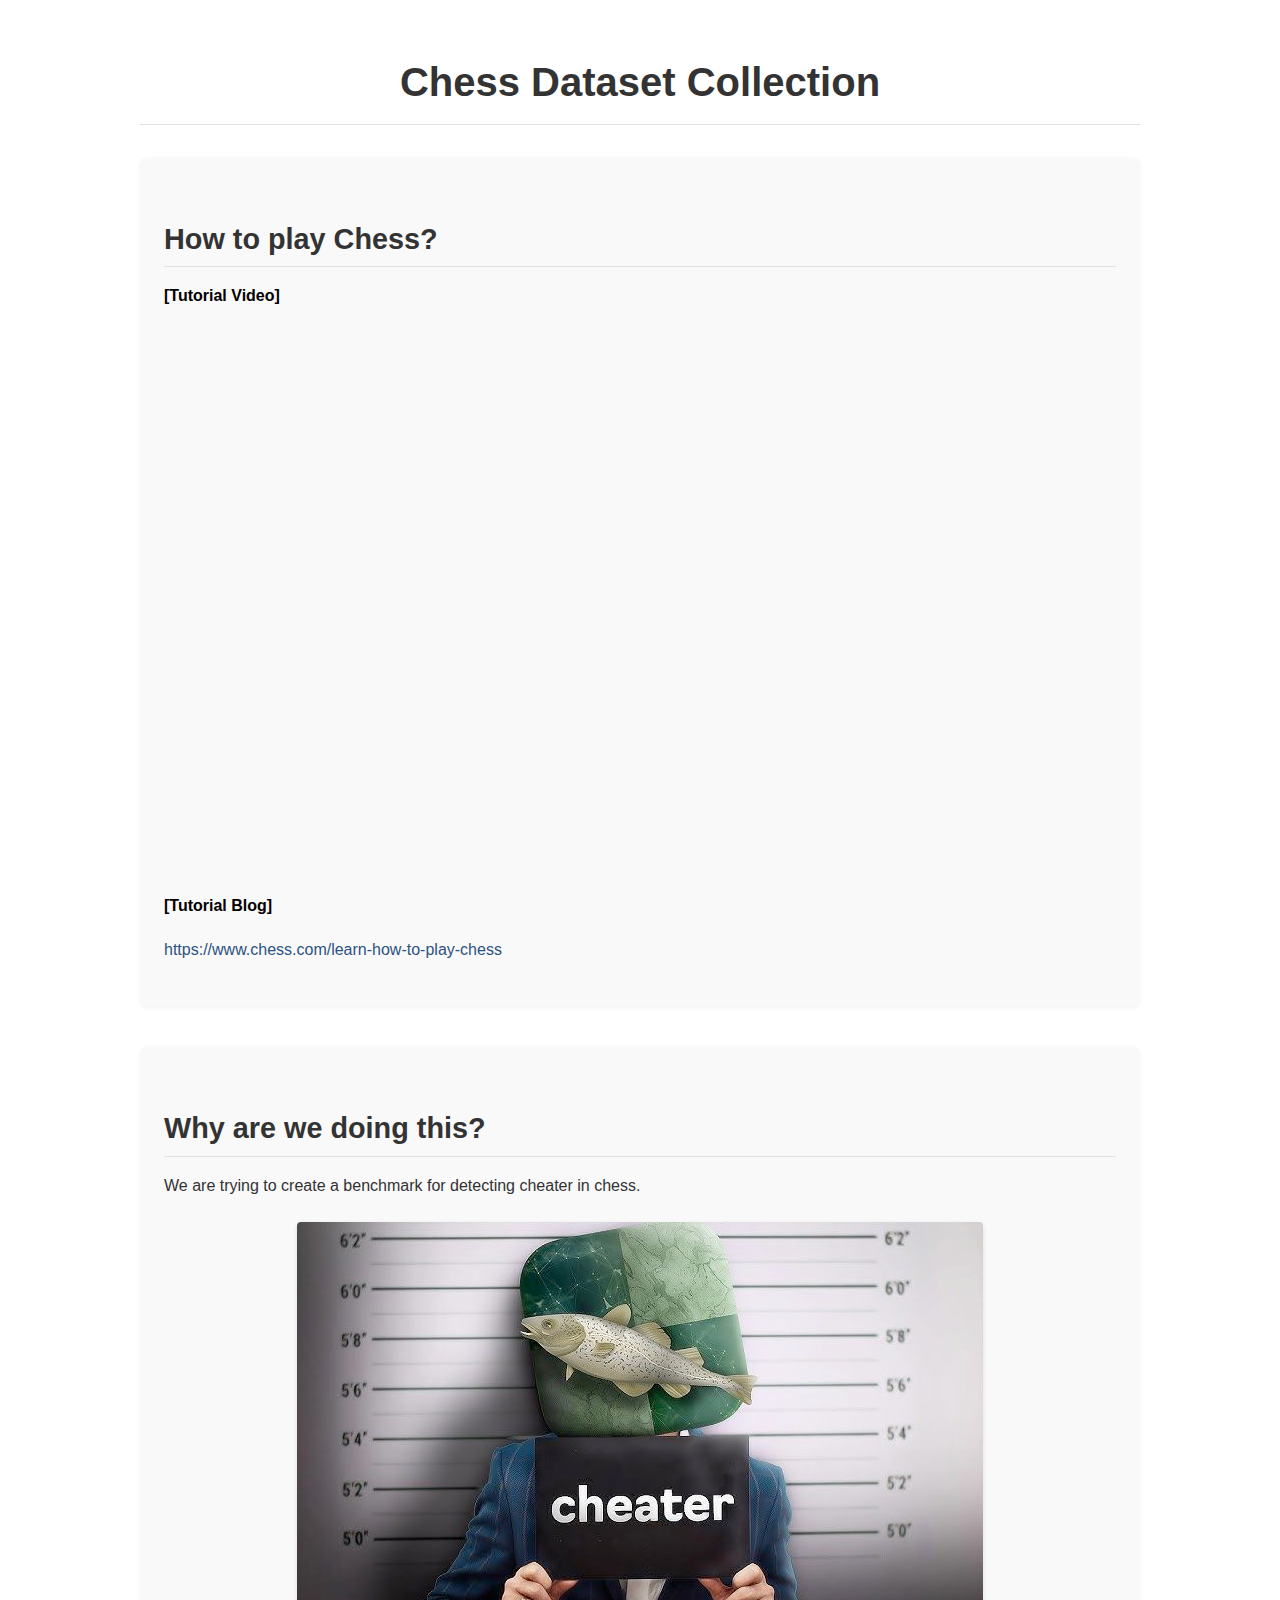
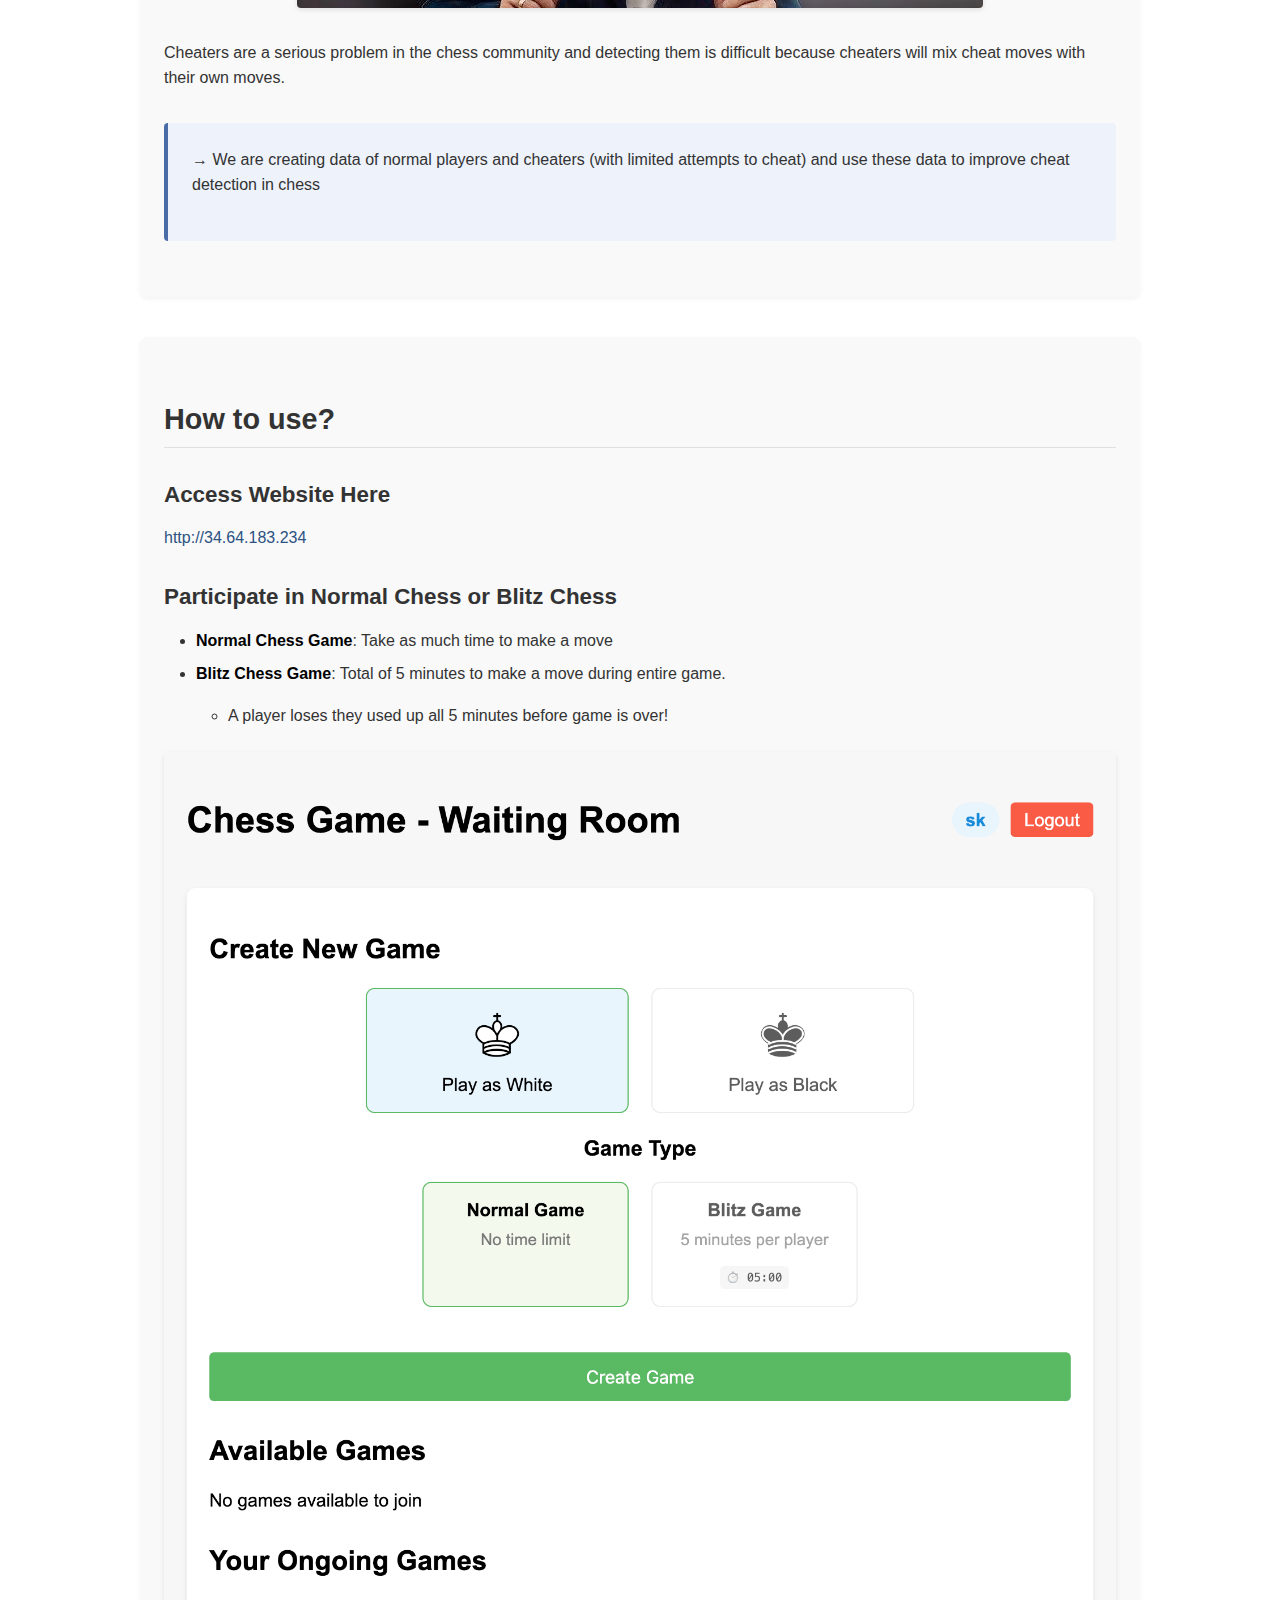
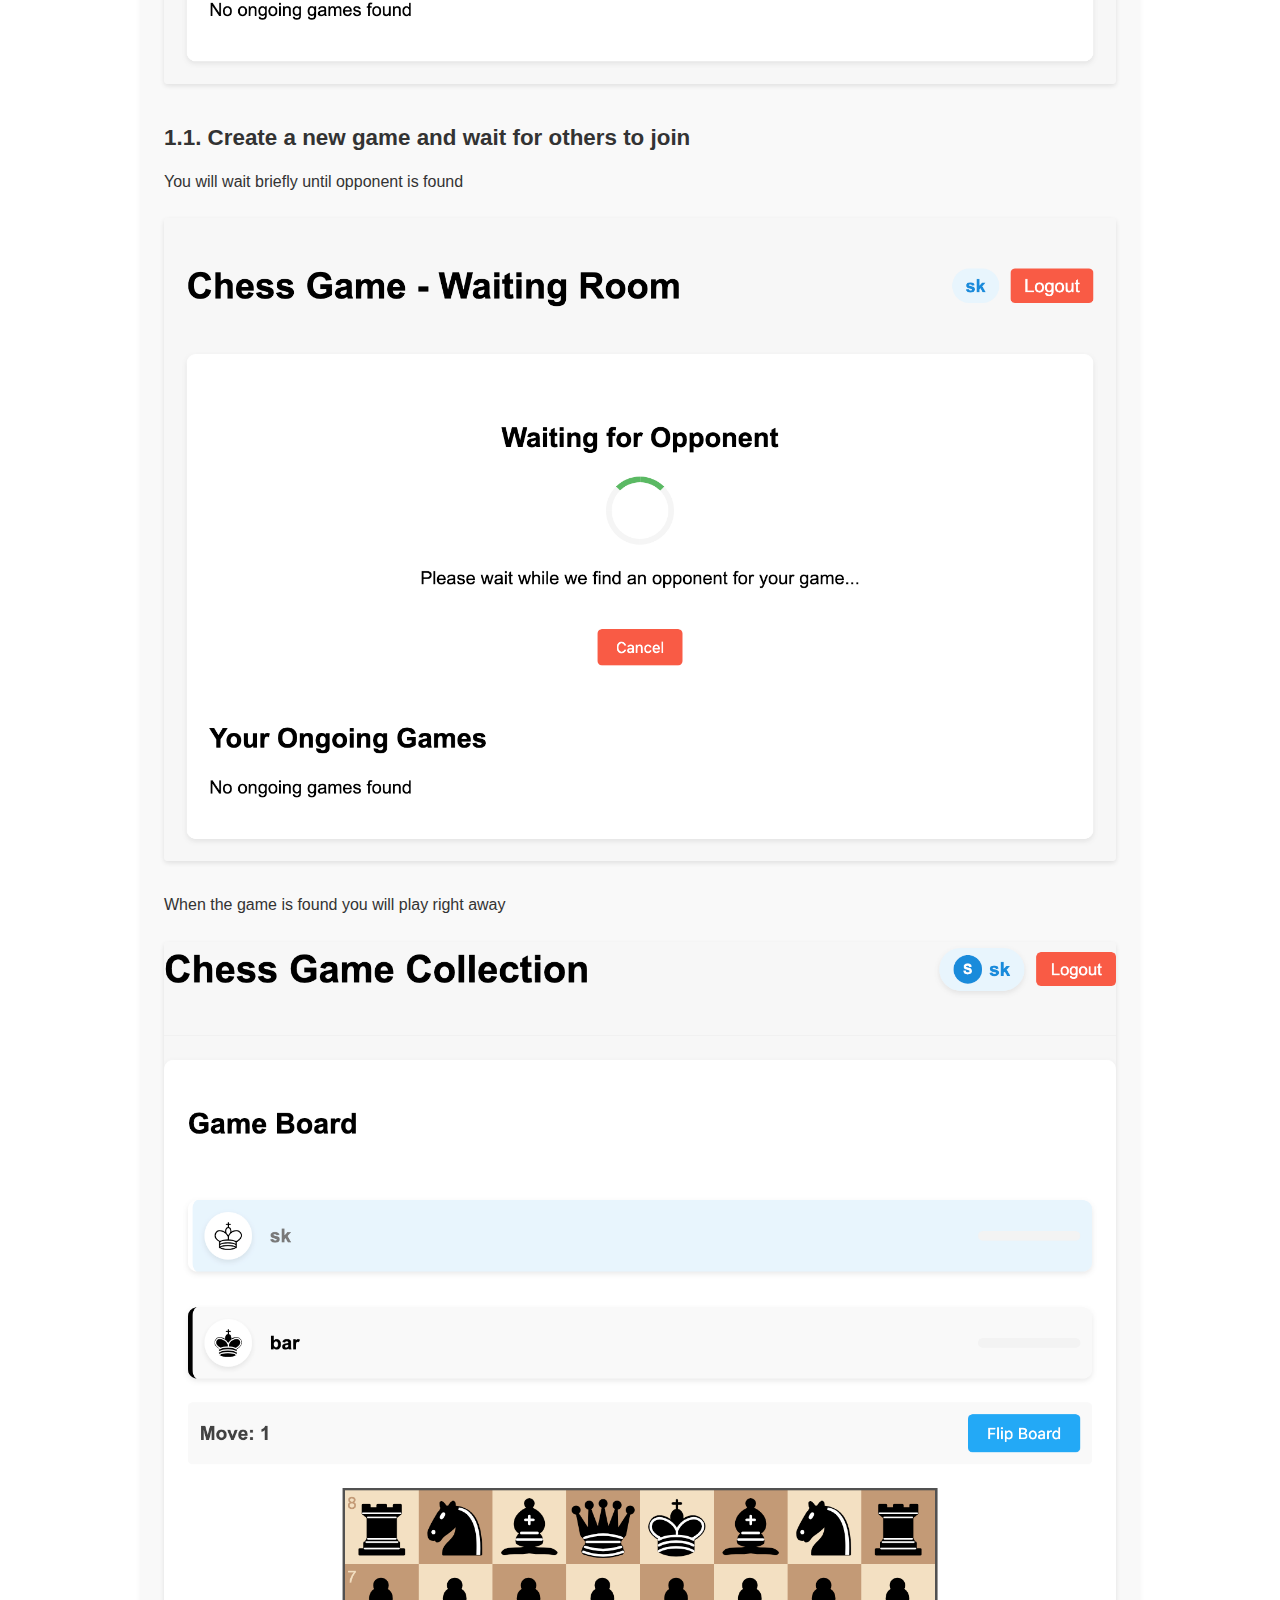
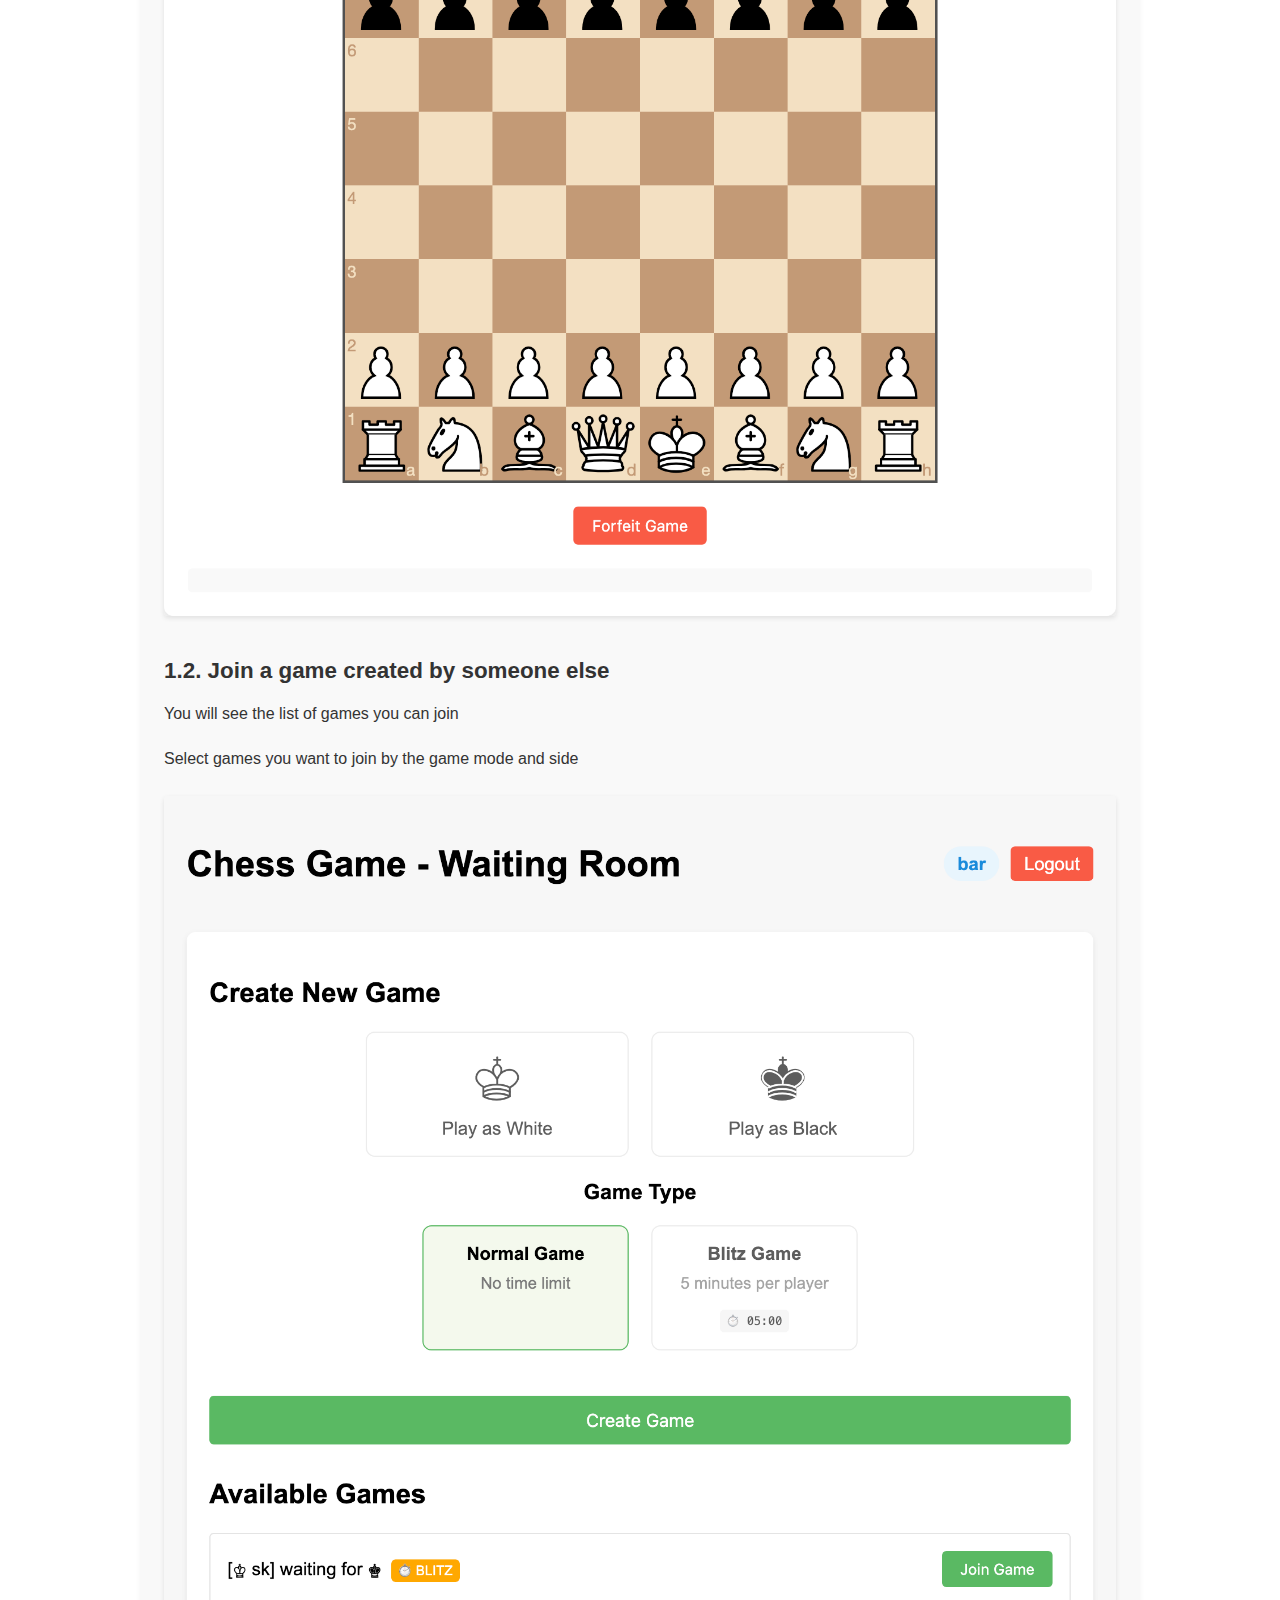
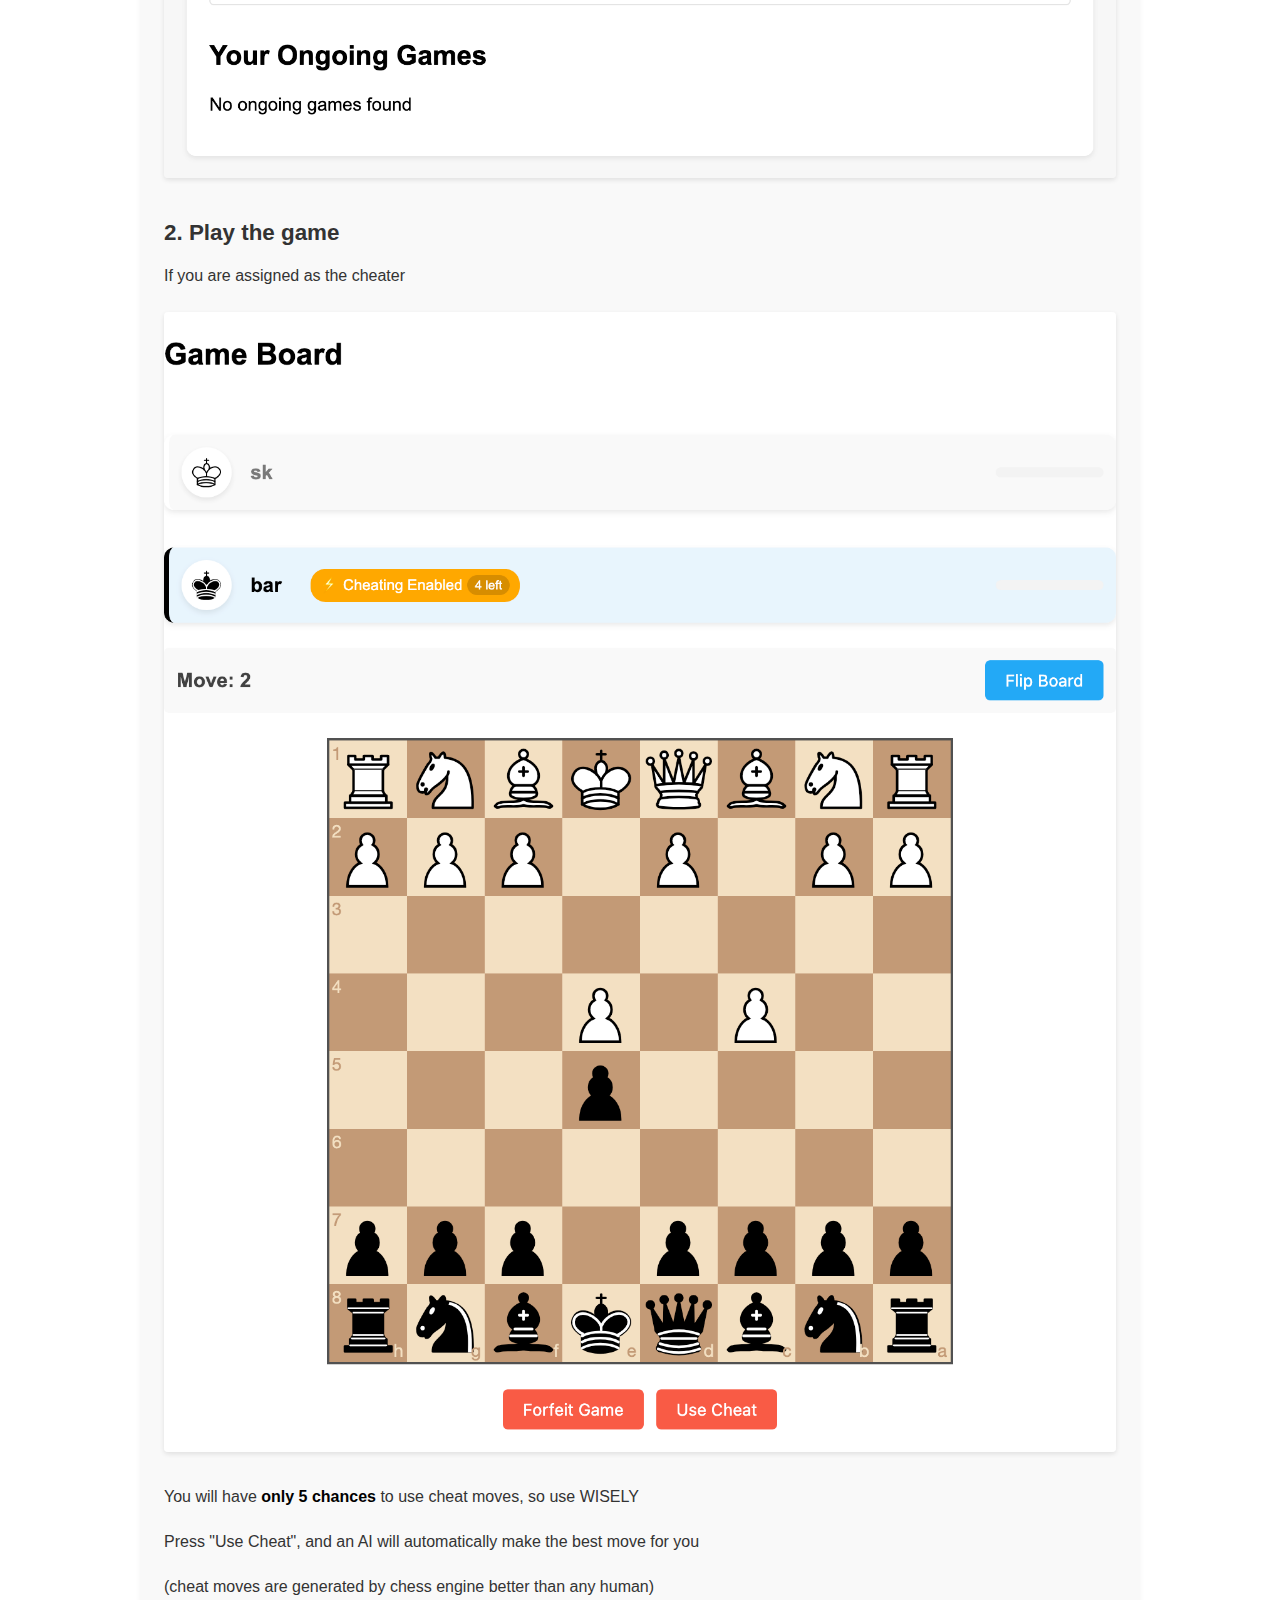
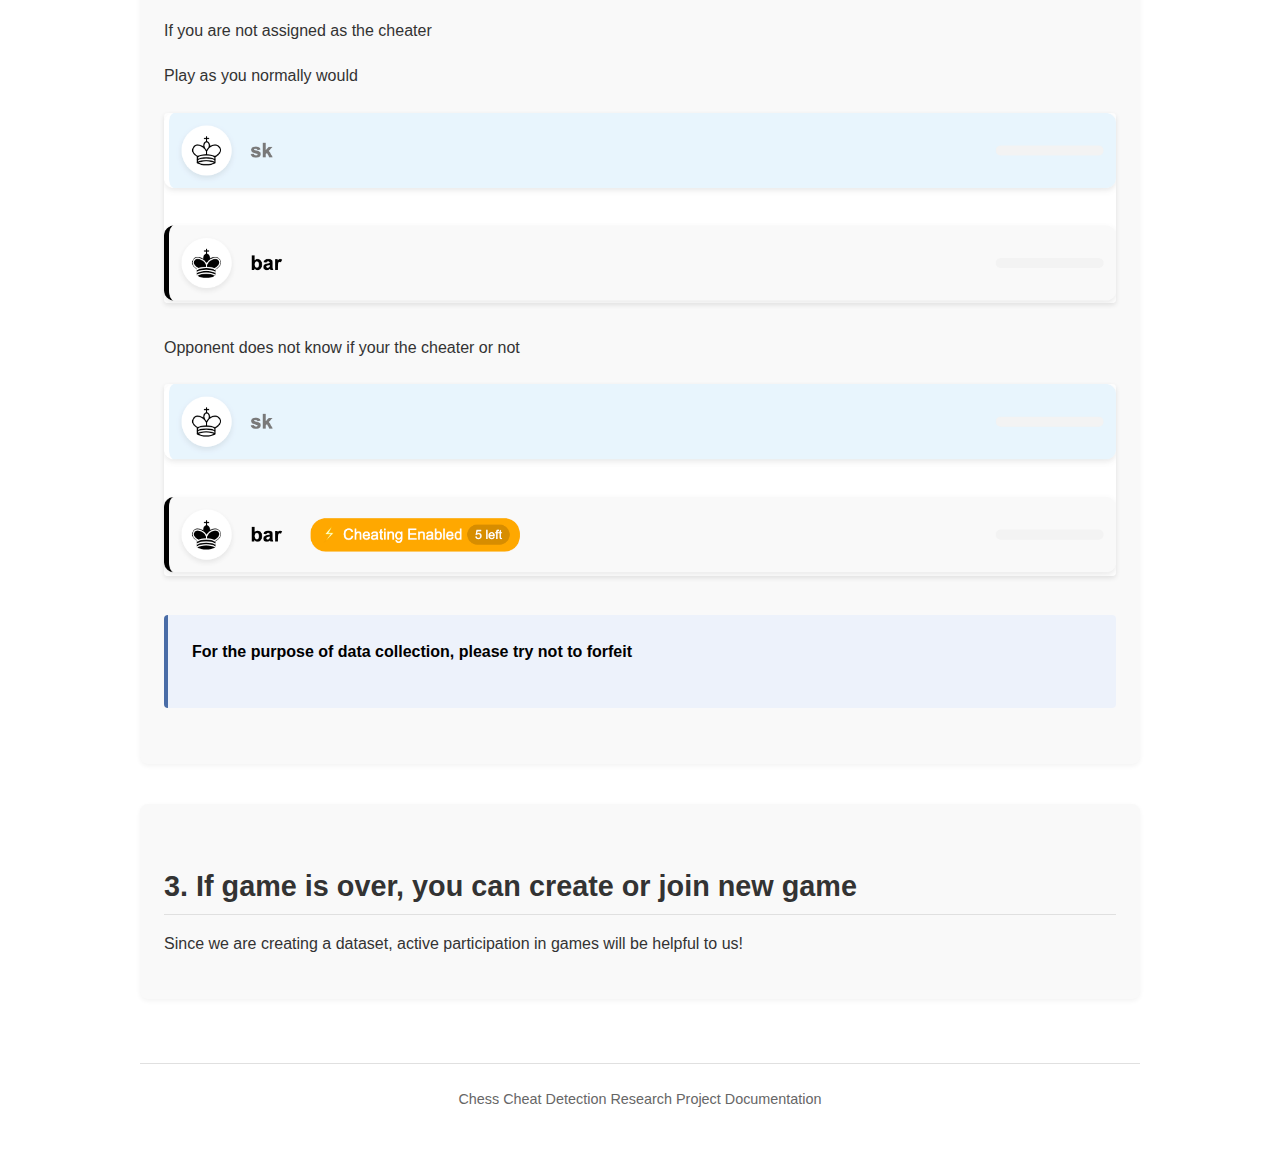
==== chess-data-collection-guide/chess.html @ 436e3cf7 "add chess guide" ====
<!DOCTYPE html>
<html lang="en">

<head>
	<meta charset="UTF-8">
	<meta name="viewport" content="width=device-width, initial-scale=1.0">
	<title>Chess Dataset Collection Documentation</title>
	<style>
		/* Base styles */
		:root {
			--primary-color: #4a6da7;
			--text-color: #333;
			--bg-color: #ffffff;
			--border-color: #e0e0e0;
			--section-bg: #f9f9f9;
			--link-color: #2c5282;
		}
		
		* {
			box-sizing: border-box;
			margin: 0;
			padding: 0;
		}
		
		body {
			font-family: 'Segoe UI', -apple-system, BlinkMacSystemFont, Arial, sans-serif;
			line-height: 1.6;
			color: var(--text-color);
			background-color: var(--bg-color);
			padding: 0;
			max-width: 100%;
		}
		
		.container {
			width: 90%;
			max-width: 1000px;
			margin: 0 auto;
			padding: 2rem 0;
		}
		
		/* Typography */
		h1, h2, h3, h4 {
			margin-top: 1.5rem;
			margin-bottom: 1rem;
			color: #333;
			font-weight: 600;
			line-height: 1.3;
		}
		
		h1 {
			font-size: 2.5rem;
			text-align: center;
			padding-bottom: 1rem;
			border-bottom: 1px solid var(--border-color);
			margin-bottom: 2rem;
		}
		
		h2 {
			font-size: 1.8rem;
			margin-top: 2.5rem;
			padding-bottom: 0.5rem;
			border-bottom: 1px solid var(--border-color);
		}
		
		h3 {
			font-size: 1.4rem;
			margin-top: 2rem;
		}
		
		p {
			margin-bottom: 1.2rem;
		}
		
		a {
			color: var(--link-color);
			text-decoration: none;
		}
		
		a:hover {
			text-decoration: underline;
		}
		
		/* Lists */
		ul, ol {
			margin: 1rem 0 1.5rem 2rem;
		}
		
		li {
			margin-bottom: 0.5rem;
		}
		
		/* Images */
		figure {
			margin: 1.5rem 0;
			text-align: center;
		}
		
		img {
			max-width: 100%;
			height: auto;
			border-radius: 4px;
			box-shadow: 0 2px 5px rgba(0,0,0,0.1);
		}
		
		/* Sections */
		.section {
			margin-bottom: 2.5rem;
			padding: 1.5rem;
			background-color: var(--section-bg);
			border-radius: 8px;
			box-shadow: 0 2px 5px rgba(0,0,0,0.05);
		}
		
		/* Responsive iframe */
		.video-container {
			position: relative;
			overflow: hidden;
			width: 100%;
			margin: 1.5rem 0;
			padding-top: 56.25%; /* 16:9 Aspect Ratio */
		}
		
		.video-container iframe {
			position: absolute;
			top: 0;
			left: 0;
			bottom: 0;
			right: 0;
			width: 100%;
			height: 100%;
			border: none;
			border-radius: 8px;
		}
		
		/* Call to action */
		.cta {
			background-color: #edf2fb;
			padding: 1.5rem;
			margin: 2rem 0;
			border-left: 4px solid var(--primary-color);
			border-radius: 4px;
		}
		
		/* Emphasis */
		strong {
			color: #000;
			font-weight: 600;
		}
		
		/* Footer */
		footer {
			margin-top: 4rem;
			padding-top: 1.5rem;
			text-align: center;
			border-top: 1px solid var(--border-color);
			font-size: 0.9rem;
			color: #666;
		}
	</style>
</head>

<body>
	<div class="container">
		<header>
			<h1>Chess Dataset Collection</h1>
		</header>
		
		<main>
			<section class="section" id="how-to-play">
				<h2>How to play Chess?</h2>
				<p><strong>[Tutorial Video]</strong></p>
				<div class="video-container">
					<iframe src="https://www.youtube.com/embed/IU6k-4rKf-g" 
						title="How to Play Chess: The Complete Guide for Beginners" 
						allow="accelerometer; autoplay; clipboard-write; encrypted-media; gyroscope; picture-in-picture" 
						allowfullscreen></iframe>
				</div>
				
				<p><strong>[Tutorial Blog]</strong></p>
				<p><a href="https://www.chess.com/learn-how-to-play-chess" target="_blank">https://www.chess.com/learn-how-to-play-chess</a></p>
			</section>
			
			<section class="section" id="why">
				<h2>Why are we doing this?</h2>
				<p>We are trying to create a benchmark for detecting cheater in chess.</p>
				
				<figure>
					<img src="images/image.png" alt="Chess Screenshot">
				</figure>
				
				<p>Cheaters are a serious problem in the chess community and detecting them is difficult because cheaters will mix cheat moves with their own moves.</p>
				
				<div class="cta">
					<p>→ We are creating data of normal players and cheaters (with limited attempts to cheat) and use these data to improve cheat detection in chess</p>
				</div>
			</section>
			
			<section class="section" id="how-to-use">
				<h2>How to use?</h2>
				
				<h3>Access Website Here</h3>
				<p><a href="http://34.64.183.234/" target="_blank">http://34.64.183.234</a></p>
				
				<h3>Participate in Normal Chess or Blitz Chess</h3>
				<ul>
					<li><strong>Normal Chess Game</strong>: Take as much time to make a move</li>
					<li><strong>Blitz Chess Game</strong>: Total of 5 minutes to make a move during entire game.
						<ul>
							<li>A player loses they used up all 5 minutes before game is over!</li>
						</ul>
					</li>
				</ul>
				
				<figure>
					<img src="images/image1.png" alt="Chess game type selection">
				</figure>
				
				<h3>1.1. Create a new game and wait for others to join</h3>
				<p>You will wait briefly until opponent is found</p>
				
				<figure>
					<img src="images/image2.png" alt="Waiting for opponent">
				</figure>
				
				<p>When the game is found you will play right away</p>
				
				<figure>
					<img src="images/image3.png" alt="Game found">
				</figure>
				
				<h3>1.2. Join a game created by someone else</h3>
				<p>You will see the list of games you can join</p>
				<p>Select games you want to join by the game mode and side</p>
				
				<figure>
					<img src="images/image4.png" alt="Join existing game">
				</figure>
				
				<h3>2. Play the game</h3>
				<p>If you are assigned as the cheater</p>
				
				<figure>
					<img src="images/image5.png" alt="Cheater view">
				</figure>
				
				<p>You will have <strong>only 5 chances</strong> to use cheat moves, so use WISELY</p>
				<p>Press "Use Cheat", and an AI will automatically make the best move for you</p>
				<p>(cheat moves are generated by chess engine better than any human)</p>
				
				<p>If you are not assigned as the cheater</p>
				<p>Play as you normally would</p>
				
				<figure>
					<img src="images/image6.png" alt="Normal player view">
				</figure>
				
				<p>Opponent does not know if your the cheater or not</p>
				
				<figure>
					<img src="images/image7.png" alt="Game in progress">
				</figure>
				
				<div class="cta">
					<p><strong>For the purpose of data collection, please try not to forfeit</strong></p>
				</div>
			</section>
			
			<section class="section" id="conclusion">
				<h2>3. If game is over, you can create or join new game</h2>
				<p>Since we are creating a dataset, active participation in games will be helpful to us!</p>
			</section>
		</main>
		
		<footer>
			<p>Chess Cheat Detection Research Project Documentation</p>
		</footer>
	</div>
</body>

</html>
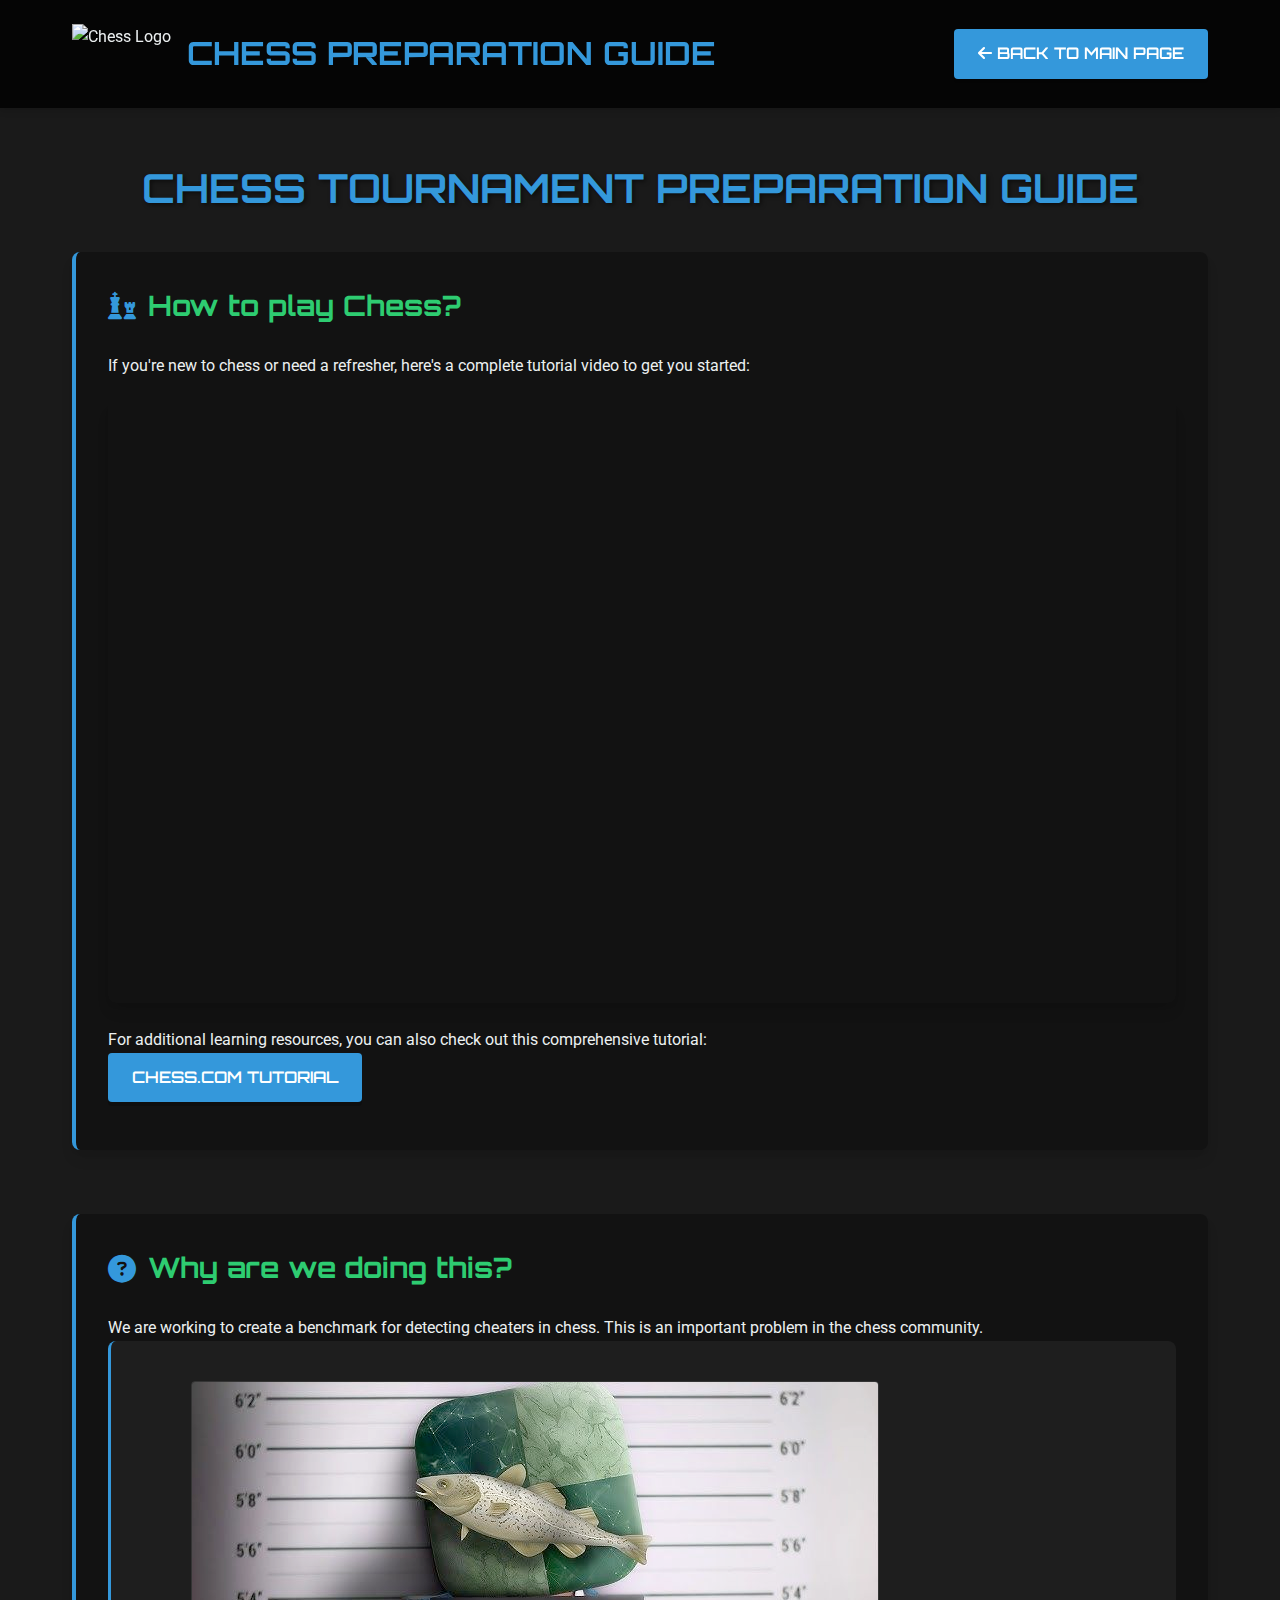
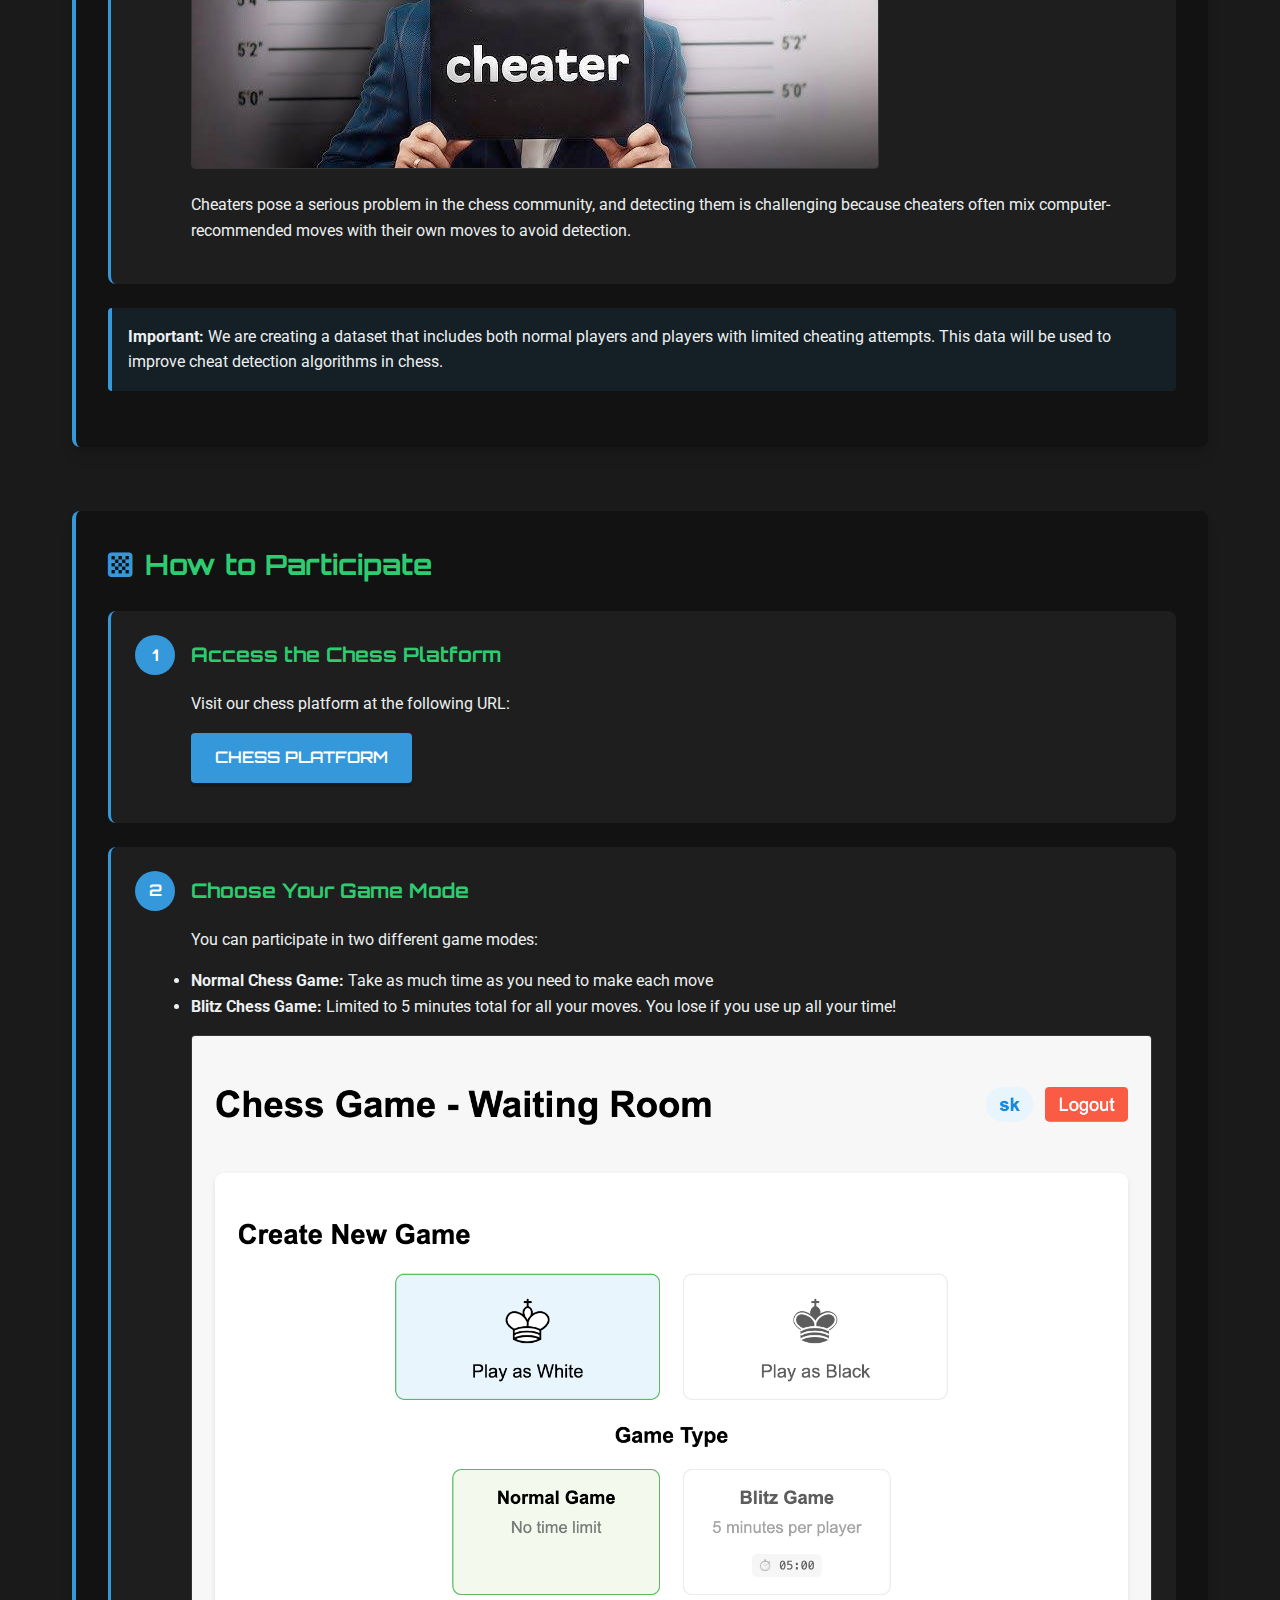
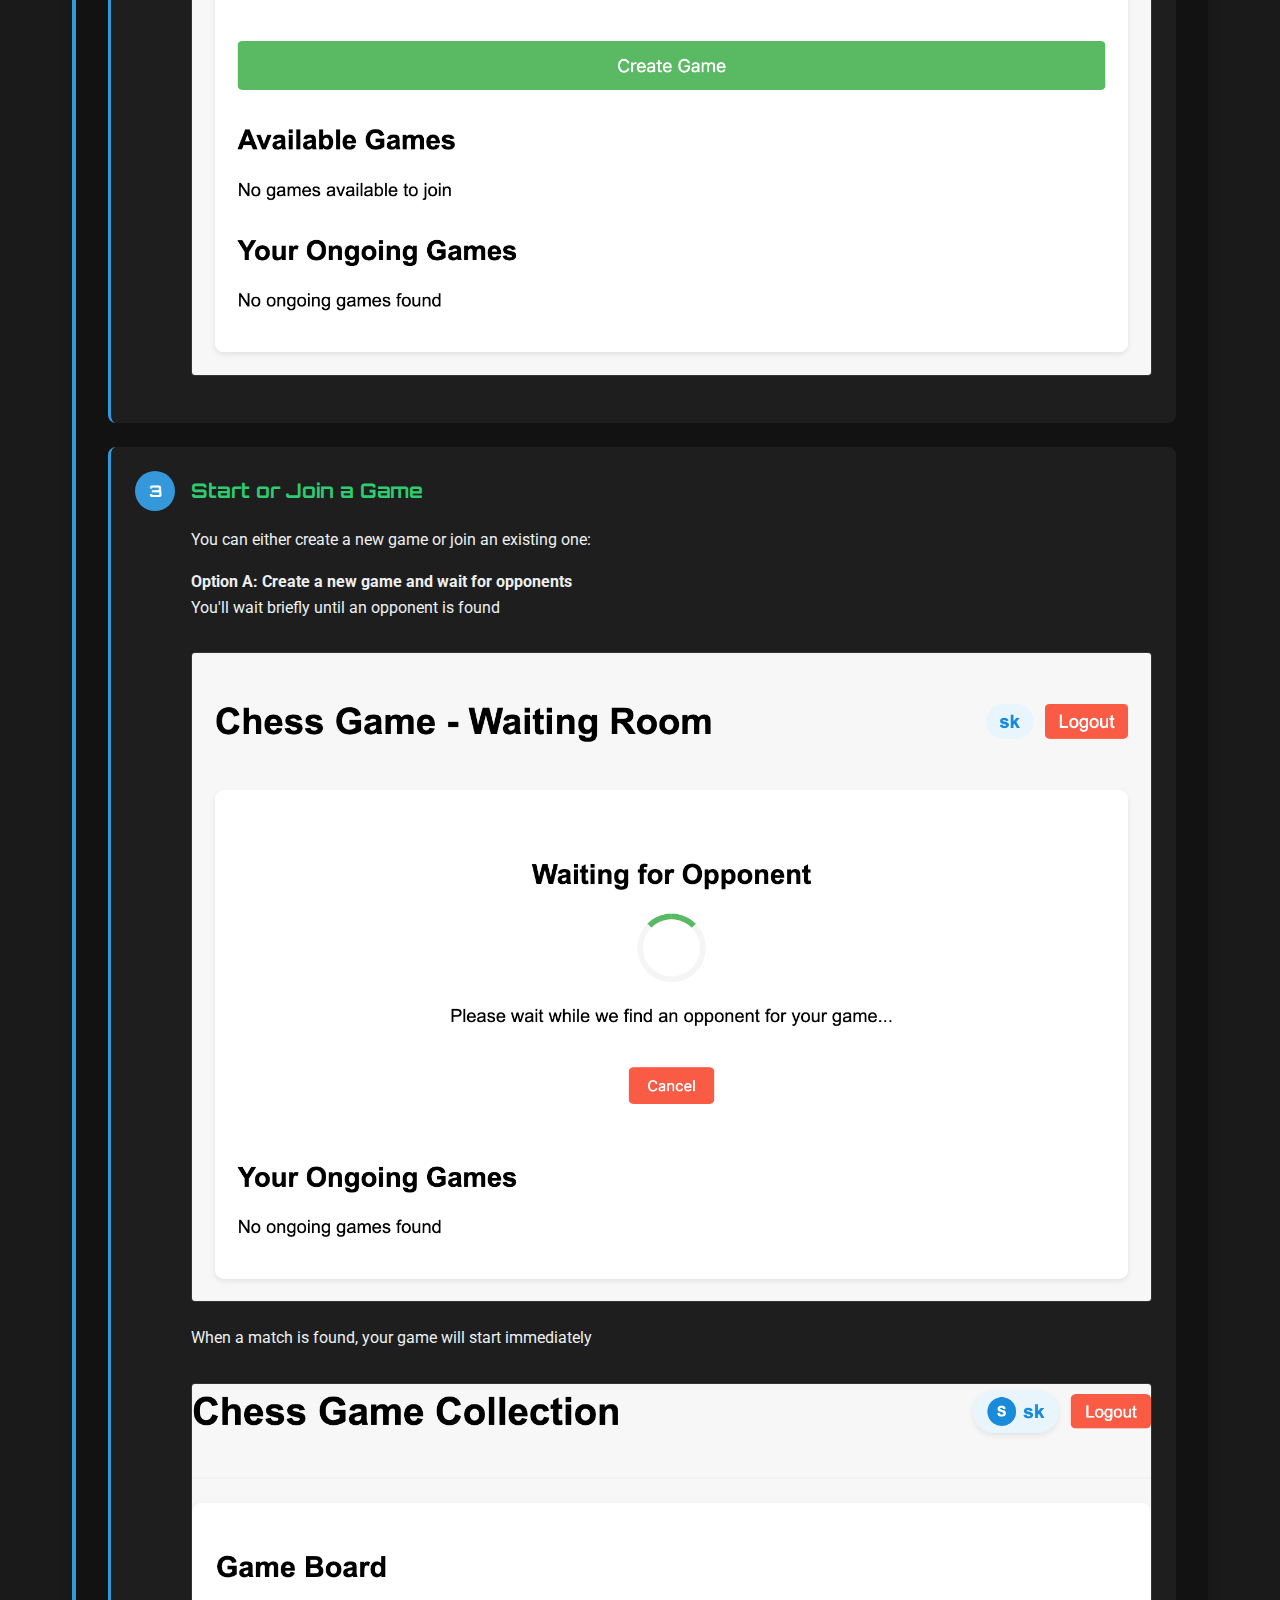
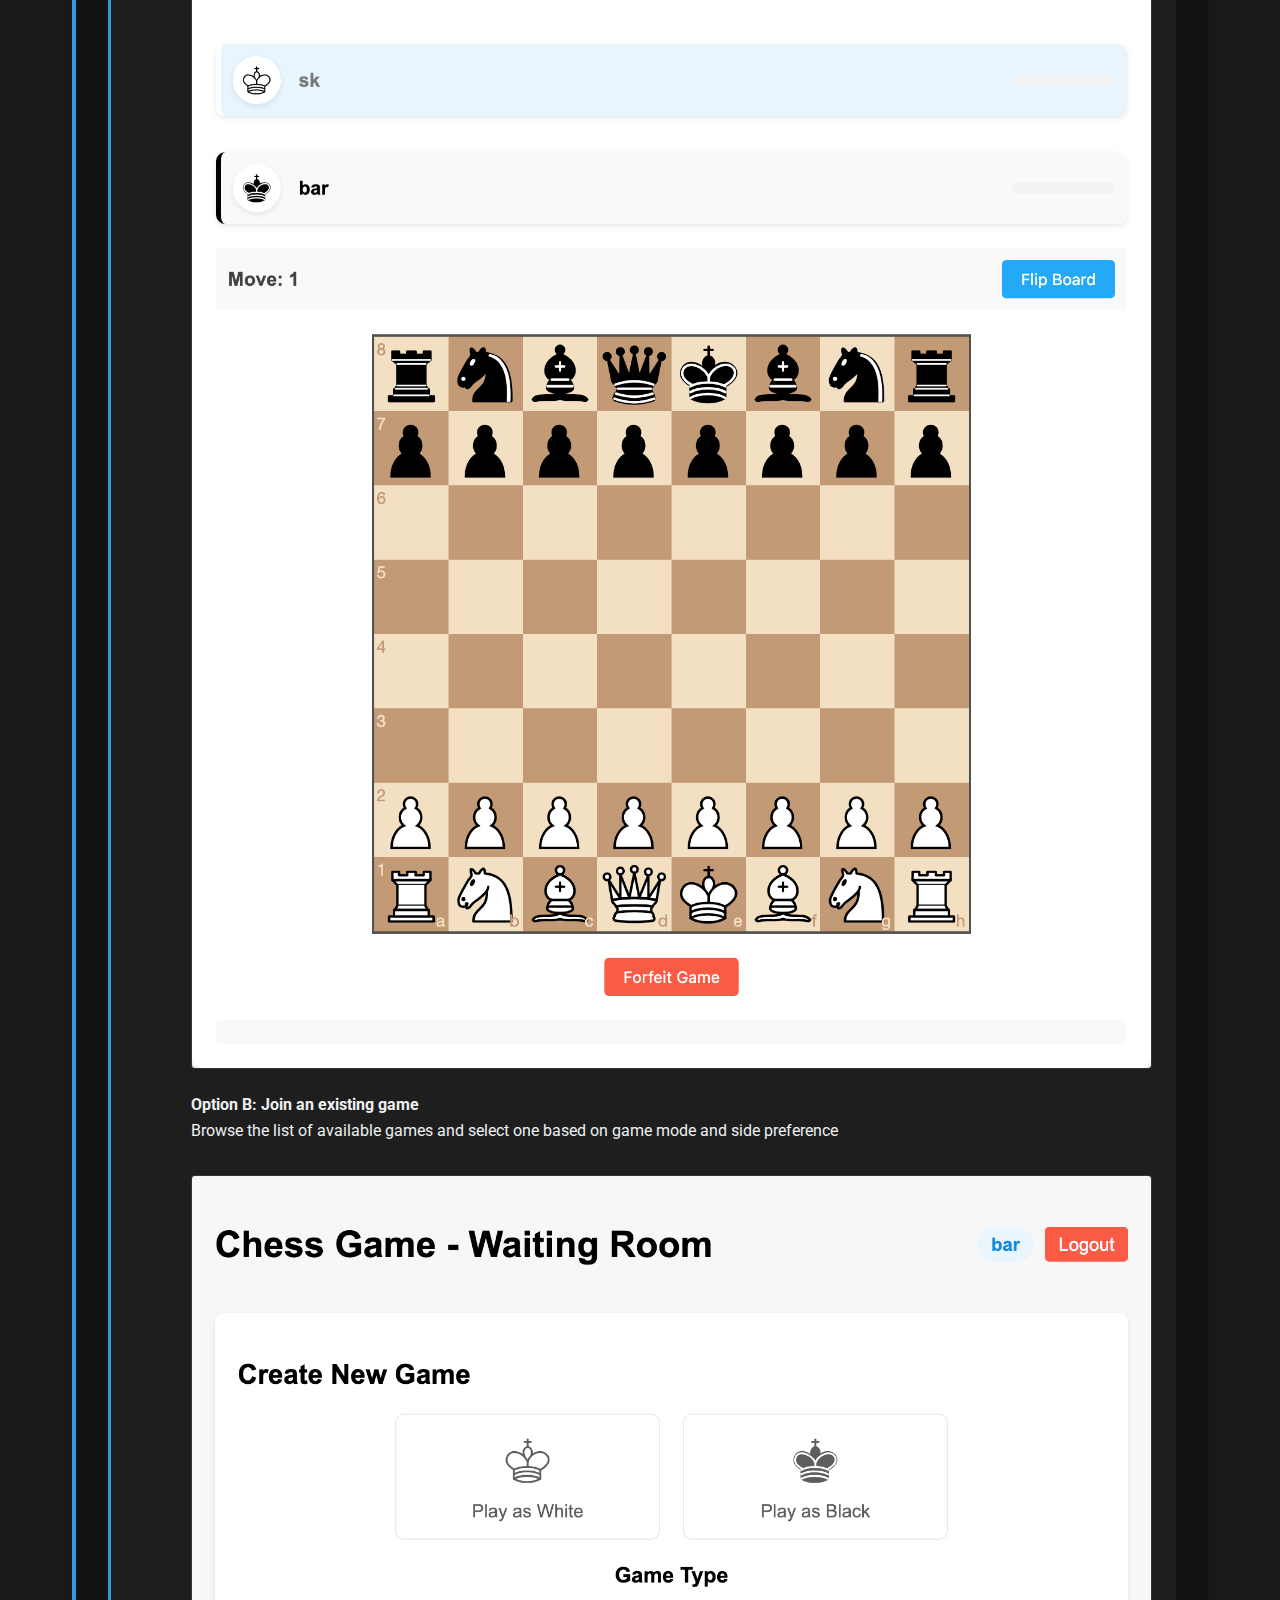
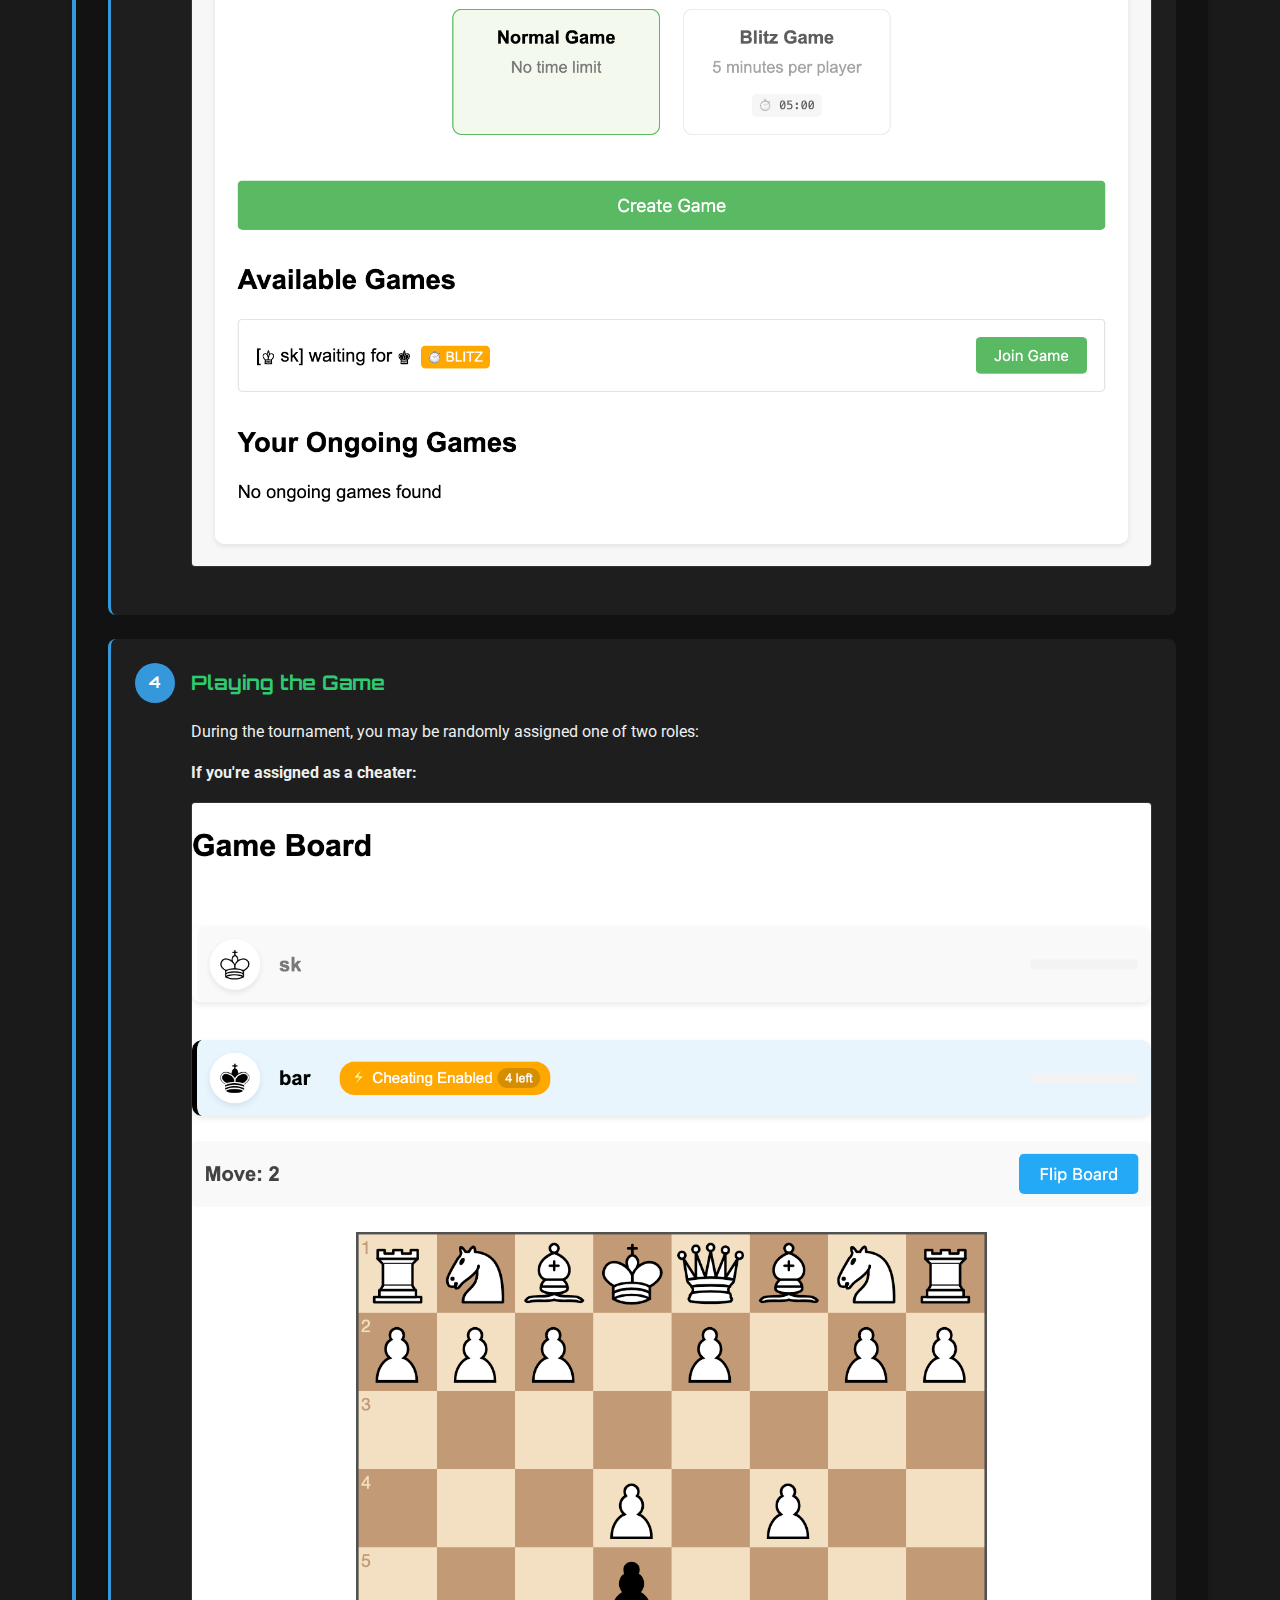
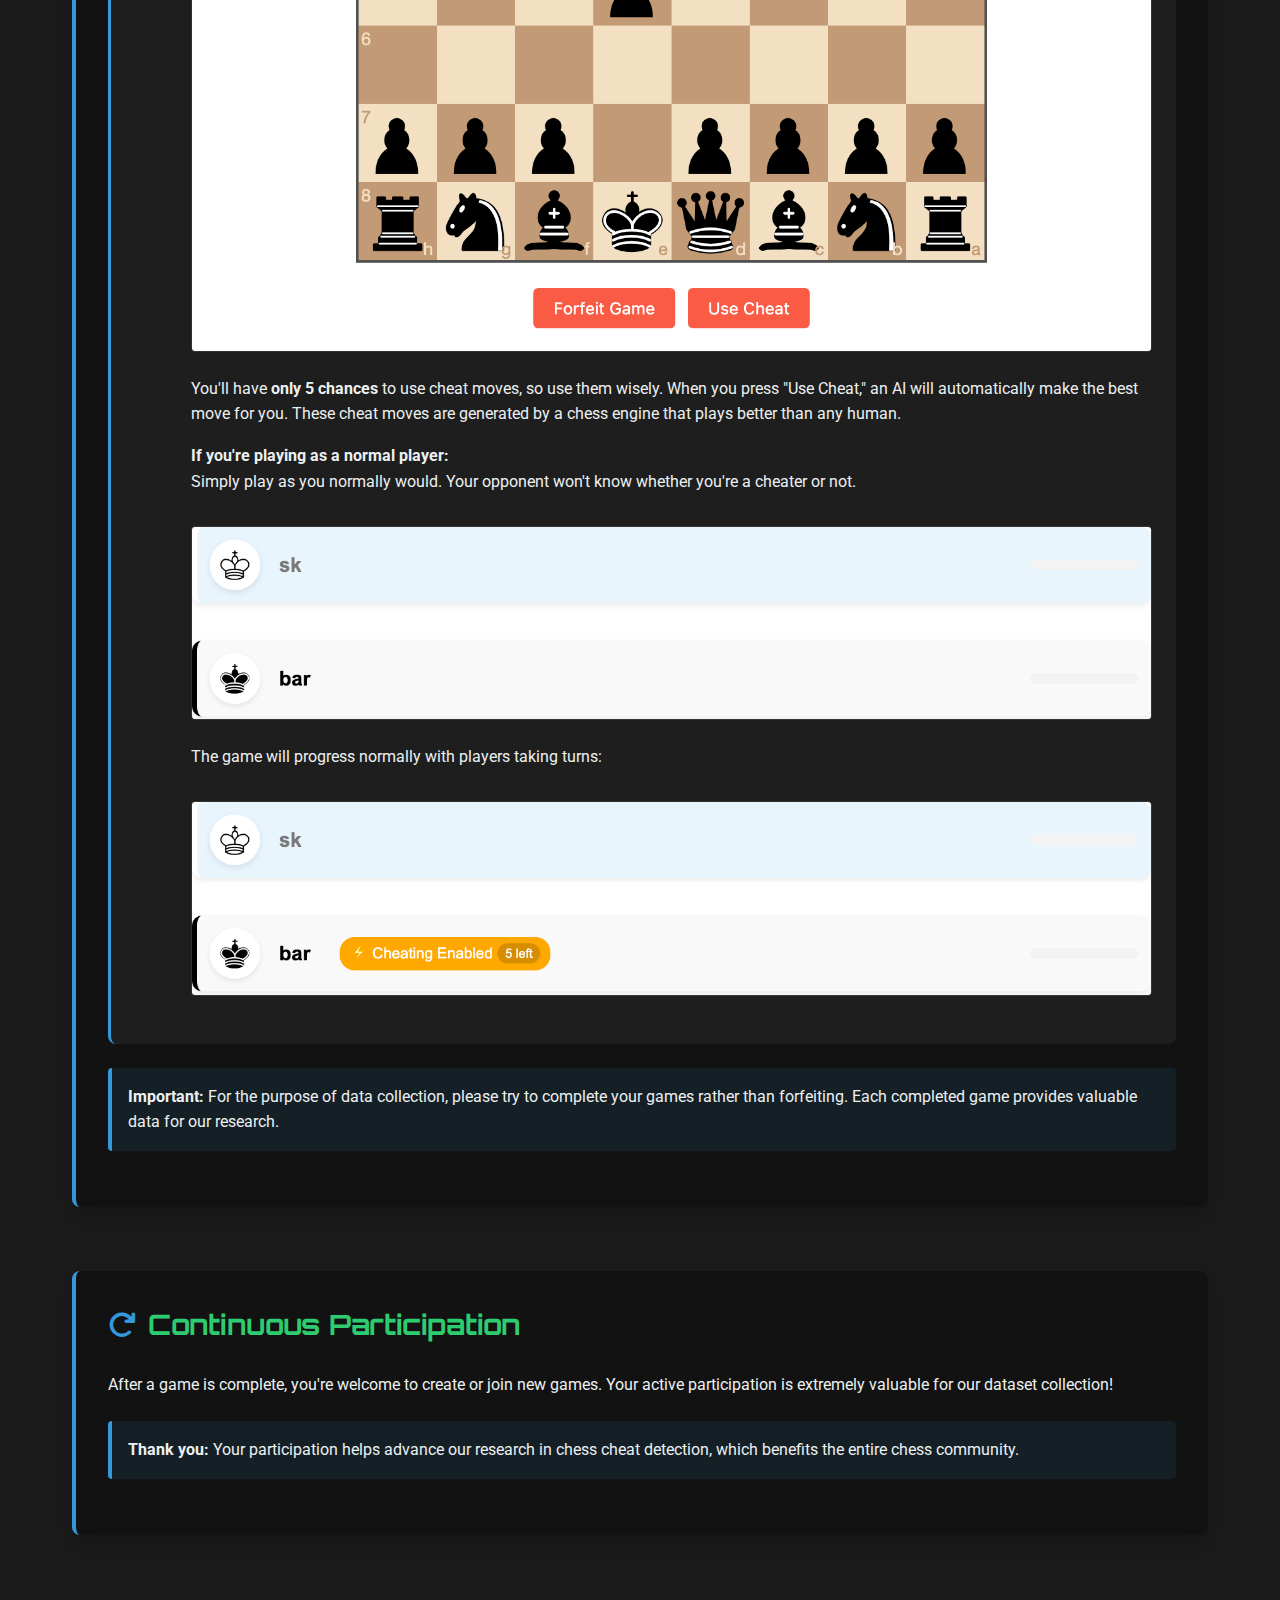
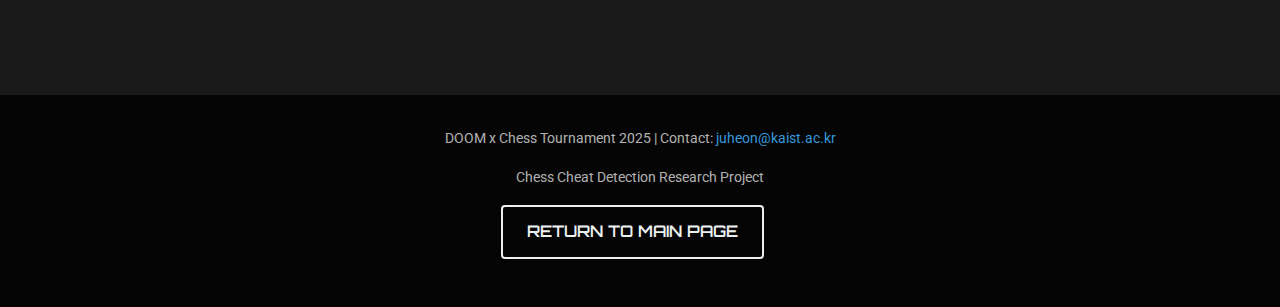
==== commit 71b766aa: "add doom and chess guide design change" ====
--- a/chess-data-collection-guide/chess.html
+++ b/chess-data-collection-guide/chess.html
@@ -4,7 +4,11 @@
 <head>
 	<meta charset="UTF-8">
 	<meta name="viewport" content="width=device-width, initial-scale=1.0">
-	<title>Chess Dataset Collection Documentation</title>
+	<title>Chess Tournament Preparation Guide</title>
+	<link rel="stylesheet" href="https://cdnjs.cloudflare.com/ajax/libs/font-awesome/6.4.0/css/all.min.css">
+	<link rel="preconnect" href="https://fonts.googleapis.com">
+	<link rel="preconnect" href="https://fonts.gstatic.com" crossorigin>
+	<link href="https://fonts.googleapis.com/css2?family=Orbitron:wght@400;500;600;700;800;900&family=Roboto:wght@300;400;500;700&display=swap" rel="stylesheet">
 	<style>
 		/* Base styles */
 		:root {
@@ -14,6 +18,15 @@
 			--border-color: #e0e0e0;
 			--section-bg: #f9f9f9;
 			--link-color: #2c5282;
+			--chess-blue: #3498db;
+			--chess-green: #2ecc71;
+			--chess-purple: #9b59b6;
+			--chess-dark: #1a1a1a;
+			--chess-light: #ecf0f1;
+			--heading-font: 'Orbitron', sans-serif;
+			--body-font: 'Roboto', sans-serif;
+			--shadow-lg: 0 10px 15px -3px rgba(0, 0, 0, 0.1), 0 4px 6px -2px rgba(0, 0, 0, 0.05);
+			--radius-md: 0.5rem;
 		}
 		
 		* {
@@ -23,101 +36,192 @@
 		}
 		
 		body {
-			font-family: 'Segoe UI', -apple-system, BlinkMacSystemFont, Arial, sans-serif;
+			font-family: var(--body-font);
+			background-color: var(--chess-dark);
+			color: var(--chess-light);
 			line-height: 1.6;
-			color: var(--text-color);
-			background-color: var(--bg-color);
 			padding: 0;
+			margin: 0;
+		}
+		
+		.noise-overlay {
+			position: fixed;
+			top: 0;
+			left: 0;
+			width: 100%;
+			height: 100%;
+			background-image: url('../images/noise.png');
+			opacity: 0.03;
+			pointer-events: none;
+			z-index: 9999;
+		}
+		
+		header {
+			background-color: rgba(0, 0, 0, 0.8);
+			padding: 1.5rem 0;
+			position: sticky;
+			top: 0;
+			z-index: 100;
+			box-shadow: 0 4px 6px rgba(0, 0, 0, 0.1);
+		}
+		
+		.container {
+			max-width: 1200px;
+			margin: 0 auto;
+			padding: 0 2rem;
+		}
+		
+		.header-content {
+			display: flex;
+			justify-content: space-between;
+			align-items: center;
+		}
+		
+		.logo {
+			display: flex;
+			align-items: center;
+			gap: 1rem;
+		}
+		
+		.logo img {
+			height: 60px;
+		}
+		
+		.logo h1 {
+			font-family: var(--heading-font);
+			color: var(--chess-blue);
+			font-size: 2rem;
+			text-transform: uppercase;
+		}
+		
+		.back-btn {
+			display: inline-block;
+			background-color: var(--chess-blue);
+			color: white;
+			padding: 0.75rem 1.5rem;
+			border-radius: 0.25rem;
+			text-decoration: none;
+			font-family: var(--heading-font);
+			font-weight: 600;
+			text-transform: uppercase;
+			transition: all 0.3s ease;
+			box-shadow: 0 4px 0 rgba(0, 0, 0, 0.2);
+		}
+		
+		.back-btn:hover {
+			background-color: #2980b9;
+			transform: translateY(-2px);
+			box-shadow: 0 6px 0 rgba(0, 0, 0, 0.2);
+		}
+		
+		main {
+			padding: 3rem 0;
+		}
+		
+		.page-title {
+			font-family: var(--heading-font);
+			text-align: center;
+			margin-bottom: 2rem;
+			font-size: 2.5rem;
+			color: var(--chess-blue);
+			text-transform: uppercase;
+			text-shadow: 2px 2px 4px rgba(0, 0, 0, 0.5);
+		}
+		
+		.section {
+			margin-bottom: 4rem;
+			background-color: rgba(0, 0, 0, 0.3);
+			border-radius: var(--radius-md);
+			padding: 2rem;
+			box-shadow: var(--shadow-lg);
+			border-left: 4px solid var(--chess-blue);
+		}
+		
+		.section-title {
+			font-family: var(--heading-font);
+			color: var(--chess-green);
+			margin-bottom: 1.5rem;
+			font-size: 1.75rem;
+			display: flex;
+			align-items: center;
+			gap: 0.75rem;
+		}
+		
+		.section-title i {
+			color: var(--chess-blue);
+		}
+		
+		.step-card {
+			background-color: rgba(255, 255, 255, 0.05);
+			border-radius: var(--radius-md);
+			padding: 1.5rem;
+			margin-bottom: 1.5rem;
+			border-left: 3px solid var(--chess-blue);
+		}
+		
+		.step-header {
+			display: flex;
+			align-items: center;
+			gap: 1rem;
+			margin-bottom: 1rem;
+		}
+		
+		.step-number {
+			display: flex;
+			justify-content: center;
+			align-items: center;
+			width: 40px;
+			height: 40px;
+			background-color: var(--chess-blue);
+			color: white;
+			font-family: var(--heading-font);
+			font-weight: 700;
+			border-radius: 50%;
+			flex-shrink: 0;
+		}
+		
+		.step-title {
+			font-family: var(--heading-font);
+			font-size: 1.25rem;
+			color: var(--chess-green);
+			margin: 0;
+		}
+		
+		.step-content {
+			margin-left: 3.5rem;
+		}
+		
+		.step-content p {
+			margin-bottom: 1rem;
+		}
+		
+		.step-content img {
 			max-width: 100%;
-		}
-		
-		.container {
-			width: 90%;
-			max-width: 1000px;
-			margin: 0 auto;
-			padding: 2rem 0;
-		}
-		
-		/* Typography */
-		h1, h2, h3, h4 {
-			margin-top: 1.5rem;
-			margin-bottom: 1rem;
-			color: #333;
-			font-weight: 600;
-			line-height: 1.3;
-		}
-		
-		h1 {
-			font-size: 2.5rem;
-			text-align: center;
-			padding-bottom: 1rem;
-			border-bottom: 1px solid var(--border-color);
-			margin-bottom: 2rem;
-		}
-		
-		h2 {
-			font-size: 1.8rem;
-			margin-top: 2.5rem;
-			padding-bottom: 0.5rem;
-			border-bottom: 1px solid var(--border-color);
-		}
-		
-		h3 {
-			font-size: 1.4rem;
-			margin-top: 2rem;
-		}
-		
-		p {
-			margin-bottom: 1.2rem;
-		}
-		
-		a {
-			color: var(--link-color);
-			text-decoration: none;
-		}
-		
-		a:hover {
-			text-decoration: underline;
-		}
-		
-		/* Lists */
-		ul, ol {
-			margin: 1rem 0 1.5rem 2rem;
-		}
-		
-		li {
-			margin-bottom: 0.5rem;
-		}
-		
-		/* Images */
-		figure {
+			border-radius: 0.25rem;
+			margin: 1rem 0;
+			border: 1px solid rgba(255, 255, 255, 0.1);
+		}
+		
+		.note-box {
+			background-color: rgba(52, 152, 219, 0.1);
+			border-left: 4px solid var(--chess-blue);
+			padding: 1rem;
+			border-radius: 0.25rem;
 			margin: 1.5rem 0;
-			text-align: center;
-		}
-		
-		img {
-			max-width: 100%;
-			height: auto;
-			border-radius: 4px;
-			box-shadow: 0 2px 5px rgba(0,0,0,0.1);
-		}
-		
-		/* Sections */
-		.section {
-			margin-bottom: 2.5rem;
-			padding: 1.5rem;
-			background-color: var(--section-bg);
-			border-radius: 8px;
-			box-shadow: 0 2px 5px rgba(0,0,0,0.05);
-		}
-		
-		/* Responsive iframe */
+		}
+		
+		.note-box p {
+			margin-bottom: 0;
+		}
+		
 		.video-container {
 			position: relative;
 			overflow: hidden;
 			width: 100%;
 			margin: 1.5rem 0;
 			padding-top: 56.25%; /* 16:9 Aspect Ratio */
+			border-radius: 0.5rem;
+			box-shadow: var(--shadow-lg);
 		}
 		
 		.video-container iframe {
@@ -129,46 +233,111 @@
 			width: 100%;
 			height: 100%;
 			border: none;
-			border-radius: 8px;
-		}
-		
-		/* Call to action */
-		.cta {
-			background-color: #edf2fb;
-			padding: 1.5rem;
-			margin: 2rem 0;
-			border-left: 4px solid var(--primary-color);
-			border-radius: 4px;
-		}
-		
-		/* Emphasis */
-		strong {
-			color: #000;
+		}
+		
+		.btn {
+			display: inline-block;
+			background-color: var(--chess-blue);
+			color: white;
+			padding: 0.75rem 1.5rem;
+			border-radius: 0.25rem;
+			text-decoration: none;
+			font-family: var(--heading-font);
 			font-weight: 600;
-		}
-		
-		/* Footer */
-		footer {
-			margin-top: 4rem;
-			padding-top: 1.5rem;
+			text-transform: uppercase;
+			transition: all 0.3s ease;
+			margin-right: 1rem;
+			margin-bottom: 1rem;
+			box-shadow: 0 4px 0 rgba(0, 0, 0, 0.2);
+		}
+		
+		.btn:hover {
+			background-color: #2980b9;
+			transform: translateY(-2px);
+			box-shadow: 0 6px 0 rgba(0, 0, 0, 0.2);
+		}
+		
+		.btn-secondary {
+			background-color: transparent;
+			border: 2px solid var(--chess-light);
+			color: var(--chess-light);
+		}
+		
+		.btn-secondary:hover {
+			background-color: rgba(255, 255, 255, 0.1);
+			color: var(--chess-light);
+		}
+		
+		.footer {
+			background-color: rgba(0, 0, 0, 0.8);
+			padding: 2rem 0;
 			text-align: center;
-			border-top: 1px solid var(--border-color);
+			margin-top: 3rem;
+		}
+		
+		.footer-content {
+			display: flex;
+			flex-direction: column;
+			align-items: center;
+			gap: 1rem;
+		}
+		
+		.footer-text {
 			font-size: 0.9rem;
-			color: #666;
+			color: rgba(255, 255, 255, 0.7);
+		}
+		
+		.footer-link {
+			color: var(--chess-blue);
+			text-decoration: none;
+			transition: color 0.3s ease;
+		}
+		
+		.footer-link:hover {
+			color: var(--chess-green);
+		}
+		
+		@media (max-width: 768px) {
+			.header-content {
+				flex-direction: column;
+				gap: 1rem;
+				text-align: center;
+			}
+			
+			.section-title {
+				font-size: 1.5rem;
+			}
+			
+			.step-content {
+				margin-left: 0;
+			}
 		}
 	</style>
 </head>
 
 <body>
-	<div class="container">
-		<header>
-			<h1>Chess Dataset Collection</h1>
-		</header>
-		
-		<main>
-			<section class="section" id="how-to-play">
-				<h2>How to play Chess?</h2>
-				<p><strong>[Tutorial Video]</strong></p>
+	<div class="noise-overlay"></div>
+	
+	<header>
+		<div class="container">
+			<div class="header-content">
+				<div class="logo">
+					<img src="../images/chess-logo.png" alt="Chess Logo">
+					<h1>Chess Preparation Guide</h1>
+				</div>
+				<a href="../index.html" class="back-btn"><i class="fas fa-arrow-left"></i> Back to Main Page</a>
+			</div>
+		</div>
+	</header>
+	
+	<main>
+		<div class="container">
+			<h1 class="page-title">Chess Tournament Preparation Guide</h1>
+			
+			<section class="section">
+				<h2 class="section-title"><i class="fas fa-chess"></i> How to play Chess?</h2>
+				<p>If you're new to chess or need a refresher, here's a complete tutorial video to get you started:</p>
+				
 				<div class="video-container">
 					<iframe src="https://www.youtube.com/embed/IU6k-4rKf-g" 
 						title="How to Play Chess: The Complete Guide for Beginners" 
@@ -176,105 +345,127 @@
 						allowfullscreen></iframe>
 				</div>
 				
-				<p><strong>[Tutorial Blog]</strong></p>
-				<p><a href="https://www.chess.com/learn-how-to-play-chess" target="_blank">https://www.chess.com/learn-how-to-play-chess</a></p>
+				<p>For additional learning resources, you can also check out this comprehensive tutorial:</p>
+				<a href="https://www.chess.com/learn-how-to-play-chess" target="_blank" class="btn">Chess.com Tutorial</a>
 			</section>
 			
-			<section class="section" id="why">
-				<h2>Why are we doing this?</h2>
-				<p>We are trying to create a benchmark for detecting cheater in chess.</p>
-				
-				<figure>
-					<img src="images/image.png" alt="Chess Screenshot">
-				</figure>
-				
-				<p>Cheaters are a serious problem in the chess community and detecting them is difficult because cheaters will mix cheat moves with their own moves.</p>
-				
-				<div class="cta">
-					<p>→ We are creating data of normal players and cheaters (with limited attempts to cheat) and use these data to improve cheat detection in chess</p>
+			<section class="section">
+				<h2 class="section-title"><i class="fas fa-question-circle"></i> Why are we doing this?</h2>
+				<p>We are working to create a benchmark for detecting cheaters in chess. This is an important problem in the chess community.</p>
+				
+				<div class="step-card">
+					<div class="step-content">
+						<img src="images/image.png" alt="Chess Screenshot">
+						
+						<p>Cheaters pose a serious problem in the chess community, and detecting them is challenging because cheaters often mix computer-recommended moves with their own moves to avoid detection.</p>
+					</div>
+				</div>
+				
+				<div class="note-box">
+					<p><strong>Important:</strong> We are creating a dataset that includes both normal players and players with limited cheating attempts. This data will be used to improve cheat detection algorithms in chess.</p>
 				</div>
 			</section>
 			
-			<section class="section" id="how-to-use">
-				<h2>How to use?</h2>
-				
-				<h3>Access Website Here</h3>
-				<p><a href="http://34.64.183.234/" target="_blank">http://34.64.183.234</a></p>
-				
-				<h3>Participate in Normal Chess or Blitz Chess</h3>
-				<ul>
-					<li><strong>Normal Chess Game</strong>: Take as much time to make a move</li>
-					<li><strong>Blitz Chess Game</strong>: Total of 5 minutes to make a move during entire game.
+			<section class="section">
+				<h2 class="section-title"><i class="fas fa-chess-board"></i> How to Participate</h2>
+				
+				<div class="step-card">
+					<div class="step-header">
+						<div class="step-number">1</div>
+						<h3 class="step-title">Access the Chess Platform</h3>
+					</div>
+					<div class="step-content">
+						<p>Visit our chess platform at the following URL:</p>
+						<a href="http://34.64.183.234/" target="_blank" class="btn">Chess Platform</a>
+					</div>
+				</div>
+				
+				<div class="step-card">
+					<div class="step-header">
+						<div class="step-number">2</div>
+						<h3 class="step-title">Choose Your Game Mode</h3>
+					</div>
+					<div class="step-content">
+						<p>You can participate in two different game modes:</p>
+						
 						<ul>
-							<li>A player loses they used up all 5 minutes before game is over!</li>
+							<li><strong>Normal Chess Game:</strong> Take as much time as you need to make each move</li>
+							<li><strong>Blitz Chess Game:</strong> Limited to 5 minutes total for all your moves. You lose if you use up all your time!</li>
 						</ul>
-					</li>
-				</ul>
-				
-				<figure>
-					<img src="images/image1.png" alt="Chess game type selection">
-				</figure>
-				
-				<h3>1.1. Create a new game and wait for others to join</h3>
-				<p>You will wait briefly until opponent is found</p>
-				
-				<figure>
-					<img src="images/image2.png" alt="Waiting for opponent">
-				</figure>
-				
-				<p>When the game is found you will play right away</p>
-				
-				<figure>
-					<img src="images/image3.png" alt="Game found">
-				</figure>
-				
-				<h3>1.2. Join a game created by someone else</h3>
-				<p>You will see the list of games you can join</p>
-				<p>Select games you want to join by the game mode and side</p>
-				
-				<figure>
-					<img src="images/image4.png" alt="Join existing game">
-				</figure>
-				
-				<h3>2. Play the game</h3>
-				<p>If you are assigned as the cheater</p>
-				
-				<figure>
-					<img src="images/image5.png" alt="Cheater view">
-				</figure>
-				
-				<p>You will have <strong>only 5 chances</strong> to use cheat moves, so use WISELY</p>
-				<p>Press "Use Cheat", and an AI will automatically make the best move for you</p>
-				<p>(cheat moves are generated by chess engine better than any human)</p>
-				
-				<p>If you are not assigned as the cheater</p>
-				<p>Play as you normally would</p>
-				
-				<figure>
-					<img src="images/image6.png" alt="Normal player view">
-				</figure>
-				
-				<p>Opponent does not know if your the cheater or not</p>
-				
-				<figure>
-					<img src="images/image7.png" alt="Game in progress">
-				</figure>
-				
-				<div class="cta">
-					<p><strong>For the purpose of data collection, please try not to forfeit</strong></p>
+						
+						<img src="images/image1.png" alt="Chess game type selection">
+					</div>
+				</div>
+				
+				<div class="step-card">
+					<div class="step-header">
+						<div class="step-number">3</div>
+						<h3 class="step-title">Start or Join a Game</h3>
+					</div>
+					<div class="step-content">
+						<p>You can either create a new game or join an existing one:</p>
+						
+						<h4>Option A: Create a new game and wait for opponents</h4>
+						<p>You'll wait briefly until an opponent is found</p>
+						<img src="images/image2.png" alt="Waiting for opponent">
+						
+						<p>When a match is found, your game will start immediately</p>
+						<img src="images/image3.png" alt="Game found">
+						
+						<h4>Option B: Join an existing game</h4>
+						<p>Browse the list of available games and select one based on game mode and side preference</p>
+						<img src="images/image4.png" alt="Join existing game">
+					</div>
+				</div>
+				
+				<div class="step-card">
+					<div class="step-header">
+						<div class="step-number">4</div>
+						<h3 class="step-title">Playing the Game</h3>
+					</div>
+					<div class="step-content">
+						<p>During the tournament, you may be randomly assigned one of two roles:</p>
+						
+						<h4>If you're assigned as a cheater:</h4>
+						<img src="images/image5.png" alt="Cheater view">
+						
+						<p>You'll have <strong>only 5 chances</strong> to use cheat moves, so use them wisely. When you press "Use Cheat," an AI will automatically make the best move for you. These cheat moves are generated by a chess engine that plays better than any human.</p>
+						
+						<h4>If you're playing as a normal player:</h4>
+						<p>Simply play as you normally would. Your opponent won't know whether you're a cheater or not.</p>
+						<img src="images/image6.png" alt="Normal player view">
+						
+						<p>The game will progress normally with players taking turns:</p>
+						<img src="images/image7.png" alt="Game in progress">
+					</div>
+				</div>
+				
+				<div class="note-box">
+					<p><strong>Important:</strong> For the purpose of data collection, please try to complete your games rather than forfeiting. Each completed game provides valuable data for our research.</p>
 				</div>
 			</section>
 			
-			<section class="section" id="conclusion">
-				<h2>3. If game is over, you can create or join new game</h2>
-				<p>Since we are creating a dataset, active participation in games will be helpful to us!</p>
+			<section class="section">
+				<h2 class="section-title"><i class="fas fa-redo"></i> Continuous Participation</h2>
+				
+				<p>After a game is complete, you're welcome to create or join new games. Your active participation is extremely valuable for our dataset collection!</p>
+				
+				<div class="note-box">
+					<p><strong>Thank you:</strong> Your participation helps advance our research in chess cheat detection, which benefits the entire chess community.</p>
+				</div>
 			</section>
-		</main>
-		
-		<footer>
-			<p>Chess Cheat Detection Research Project Documentation</p>
-		</footer>
-	</div>
+		</div>
+	</main>
+	
+	<footer class="footer">
+		<div class="container">
+			<div class="footer-content">
+				<p class="footer-text">DOOM x Chess Tournament 2025 | Contact: <a href="mailto:juheon@kaist.ac.kr" class="footer-link">juheon@kaist.ac.kr</a></p>
+				<p class="footer-text">Chess Cheat Detection Research Project</p>
+				<a href="../index.html" class="btn btn-secondary">Return to Main Page</a>
+			</div>
+		</div>
+	</footer>
 </body>
 
 </html>